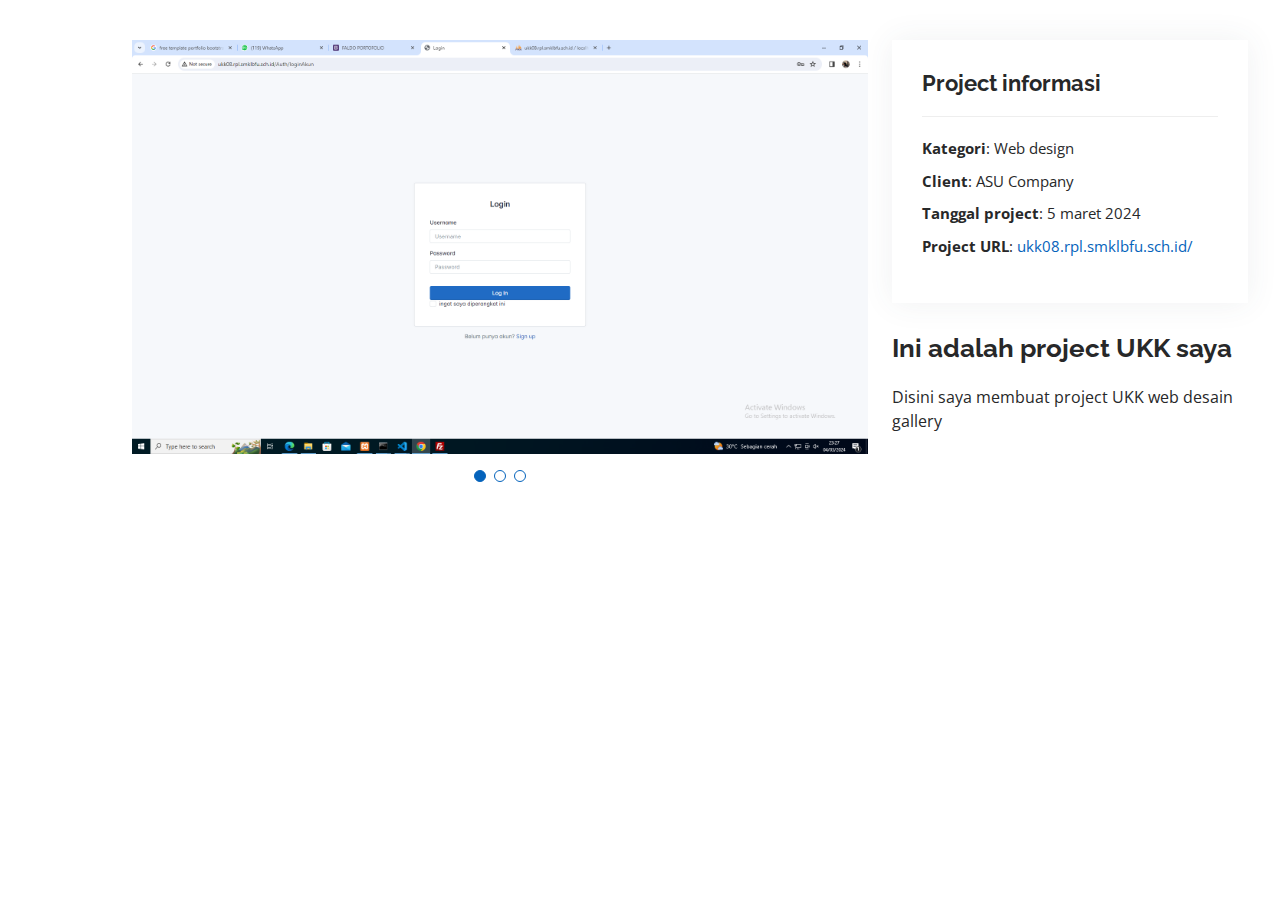
==== portfolio-details.html @ 5d3957c5 "mengirim data github" ====
<!DOCTYPE html>
<html lang="en">

<head>
  <meta charset="utf-8">
  <meta content="width=device-width, initial-scale=1.0" name="viewport">

  <title>Portfolio Details - Personal Bootstrap Template</title>
  <meta content="" name="description">
  <meta content="" name="keywords">

  <!-- Favicons -->
  <link href="assets/img/favicon.png" rel="icon">
  <link href="assets/img/apple-touch-icon.png" rel="apple-touch-icon">

  <!-- Google Fonts -->
  <link href="https://fonts.googleapis.com/css?family=Open+Sans:300,300i,400,400i,600,600i,700,700i|Raleway:300,300i,400,400i,500,500i,600,600i,700,700i|Poppins:300,300i,400,400i,500,500i,600,600i,700,700i" rel="stylesheet">

  <!-- Vendor CSS Files -->
  <link href="assets/vendor/aos/aos.css" rel="stylesheet">
  <link href="assets/vendor/bootstrap/css/bootstrap.min.css" rel="stylesheet">
  <link href="assets/vendor/bootstrap-icons/bootstrap-icons.css" rel="stylesheet">
  <link href="assets/vendor/boxicons/css/boxicons.min.css" rel="stylesheet">
  <link href="assets/vendor/glightbox/css/glightbox.min.css" rel="stylesheet">
  <link href="assets/vendor/swiper/swiper-bundle.min.css" rel="stylesheet">

  <!-- Template Main CSS File -->
  <link href="assets/css/style.css" rel="stylesheet">

  <!-- =======================================================
  * Template Name: MyResume
  * Updated: Jan 29 2024 with Bootstrap v5.3.2
  * Template URL: https://bootstrapmade.com/free-html-bootstrap-template-my-resume/
  * Author: BootstrapMade.com
  * License: https://bootstrapmade.com/license/
  ======================================================== -->
</head>

<body>

  <main id="main">

    <!-- ======= Portfolio Details Section ======= -->
    <section id="portfolio-details" class="portfolio-details">
      <div class="container">

        <div class="row gy-4">

          <div class="col-lg-8">
            <div class="portfolio-details-slider swiper">
              <div class="swiper-wrapper align-items-center">

                <div class="swiper-slide">
                  <img src="assets/img/Screenshot (2).png" alt="">
                </div>

                <div class="swiper-slide">
                  <img src="assets/img/Screenshot (3).png" alt="">
                </div>

                <div class="swiper-slide">
                  <img src="assets/img/Screenshot (4).png" alt="">
                </div>

              </div>
              <div class="swiper-pagination"></div>
            </div>
          </div>

          <div class="col-lg-4">
            <div class="portfolio-info">
              <h3>Project informasi</h3>
              <ul>
                <li><strong>Kategori</strong>: Web design</li>
                <li><strong>Client</strong>: ASU Company</li>
                <li><strong>Tanggal project</strong>: 5 maret 2024</li>
                <li><strong>Project URL</strong>: <a href="http://ukk08.rpl.smklbfu.sch.id/">ukk08.rpl.smklbfu.sch.id/</a></li>
              </ul>
            </div>
            <div class="portfolio-description">
              <h2>Ini adalah project UKK saya</h2>
              <p>
               Disini saya membuat project UKK web desain gallery
              </p>
            </div>
          </div>

        </div>

      </div>
    </section><!-- End Portfolio Details Section -->

  </main><!-- End #main -->

  <div id="preloader"></div>
  <a href="#" class="back-to-top d-flex align-items-center justify-content-center"><i class="bi bi-arrow-up-short"></i></a>

  <!-- Vendor JS Files -->
  <script src="assets/vendor/purecounter/purecounter_vanilla.js"></script>
  <script src="assets/vendor/aos/aos.js"></script>
  <script src="assets/vendor/bootstrap/js/bootstrap.bundle.min.js"></script>
  <script src="assets/vendor/glightbox/js/glightbox.min.js"></script>
  <script src="assets/vendor/isotope-layout/isotope.pkgd.min.js"></script>
  <script src="assets/vendor/swiper/swiper-bundle.min.js"></script>
  <script src="assets/vendor/typed.js/typed.umd.js"></script>
  <script src="assets/vendor/waypoints/noframework.waypoints.js"></script>
  <script src="assets/vendor/php-email-form/validate.js"></script>

  <!-- Template Main JS File -->
  <script src="assets/js/main.js"></script>

</body>

</html>
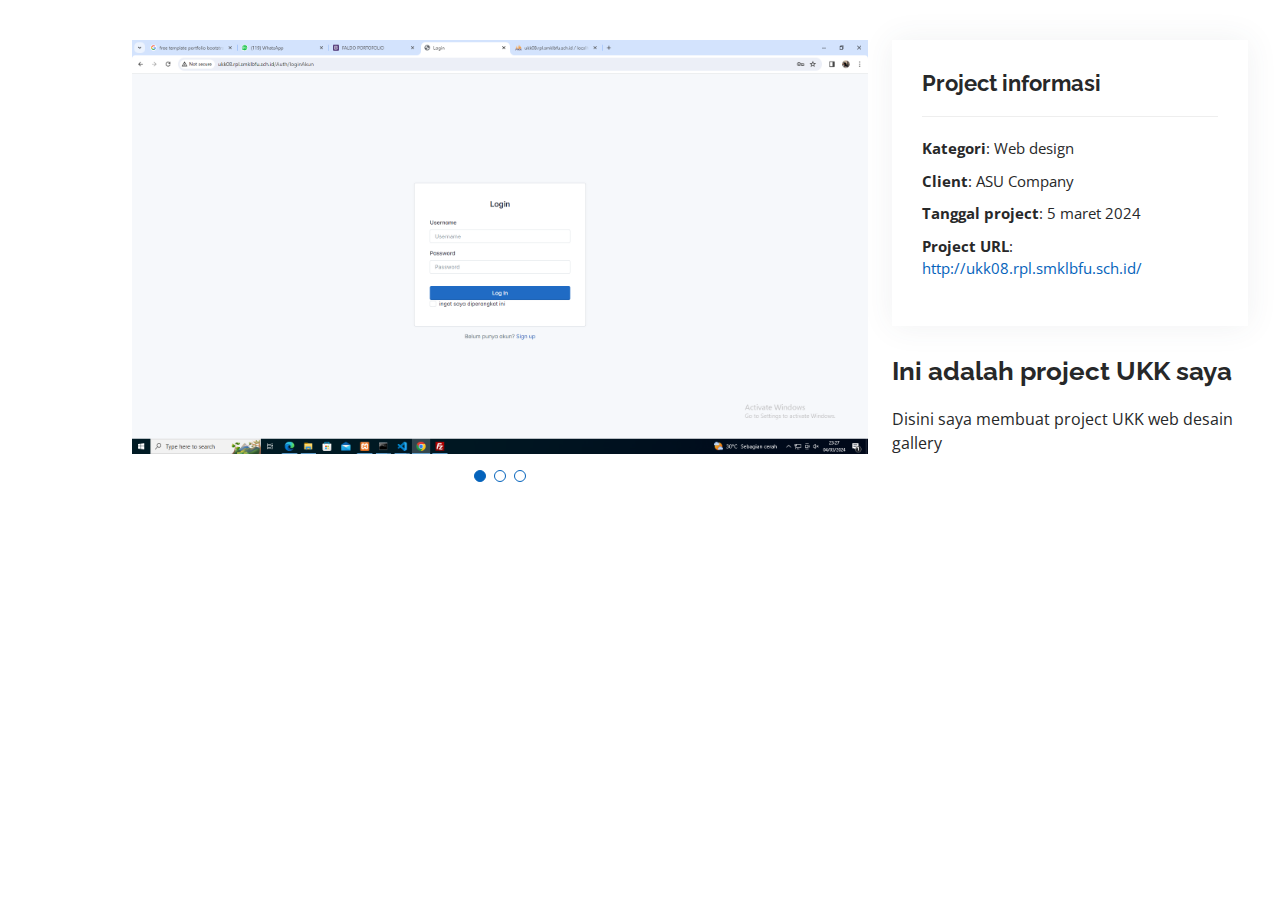
==== commit 7ca60c48: "Update portfolio-details.html" ====
--- a/portfolio-details.html
+++ b/portfolio-details.html
@@ -74,7 +74,7 @@
                 <li><strong>Kategori</strong>: Web design</li>
                 <li><strong>Client</strong>: ASU Company</li>
                 <li><strong>Tanggal project</strong>: 5 maret 2024</li>
-                <li><strong>Project URL</strong>: <a href="http://ukk08.rpl.smklbfu.sch.id/">ukk08.rpl.smklbfu.sch.id/</a></li>
+                <li><strong>Project URL</strong>: <a href="http://ukk08.rpl.smklbfu.sch.id/">http://ukk08.rpl.smklbfu.sch.id/</a></li>
               </ul>
             </div>
             <div class="portfolio-description">
@@ -111,4 +111,4 @@
 
 </body>
 
-</html>+</html>
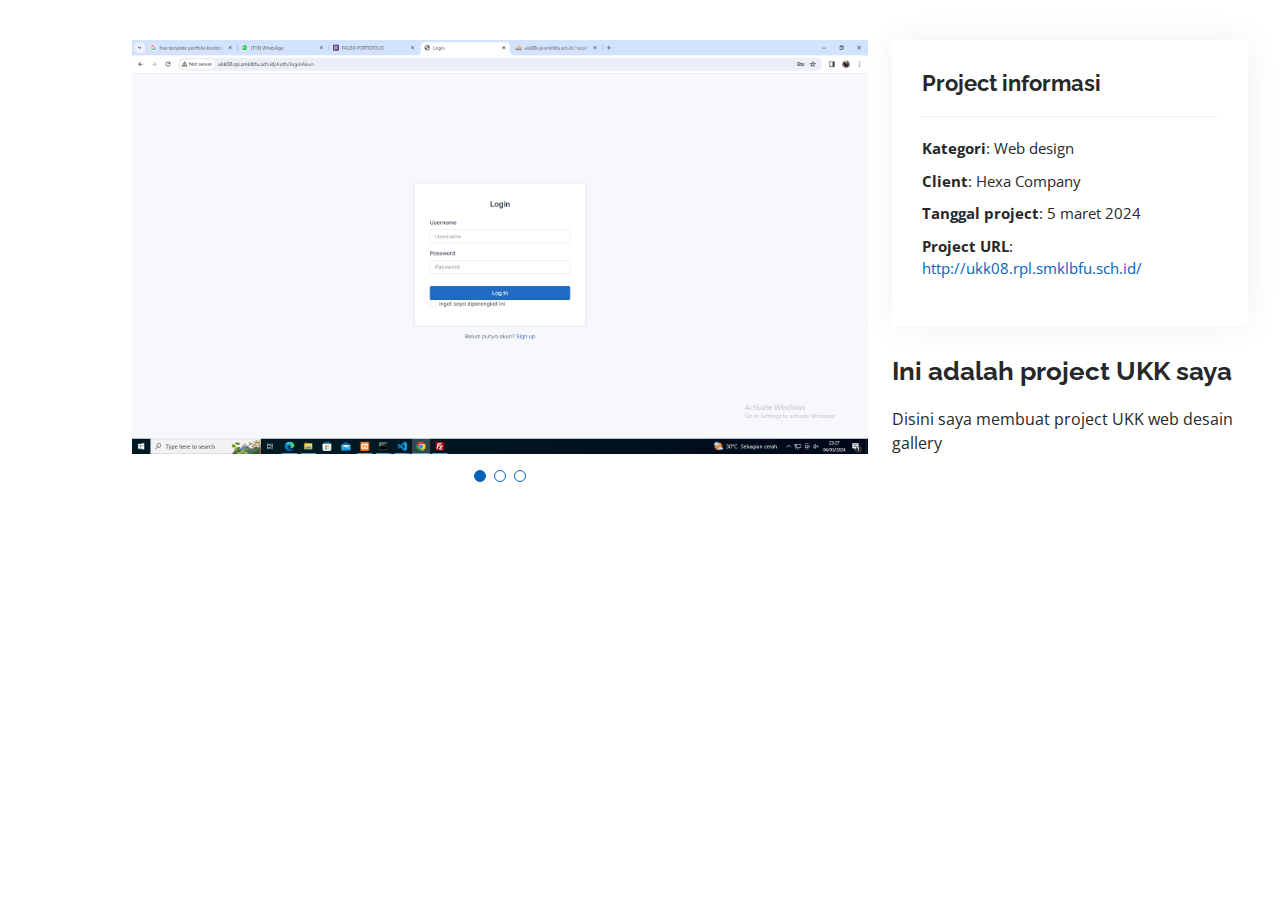
==== commit 967d1b92: "Update portfolio-details.html" ====
--- a/portfolio-details.html
+++ b/portfolio-details.html
@@ -72,7 +72,7 @@
               <h3>Project informasi</h3>
               <ul>
                 <li><strong>Kategori</strong>: Web design</li>
-                <li><strong>Client</strong>: ASU Company</li>
+                <li><strong>Client</strong>: Hexa Company</li>
                 <li><strong>Tanggal project</strong>: 5 maret 2024</li>
                 <li><strong>Project URL</strong>: <a href="http://ukk08.rpl.smklbfu.sch.id/">http://ukk08.rpl.smklbfu.sch.id/</a></li>
               </ul>
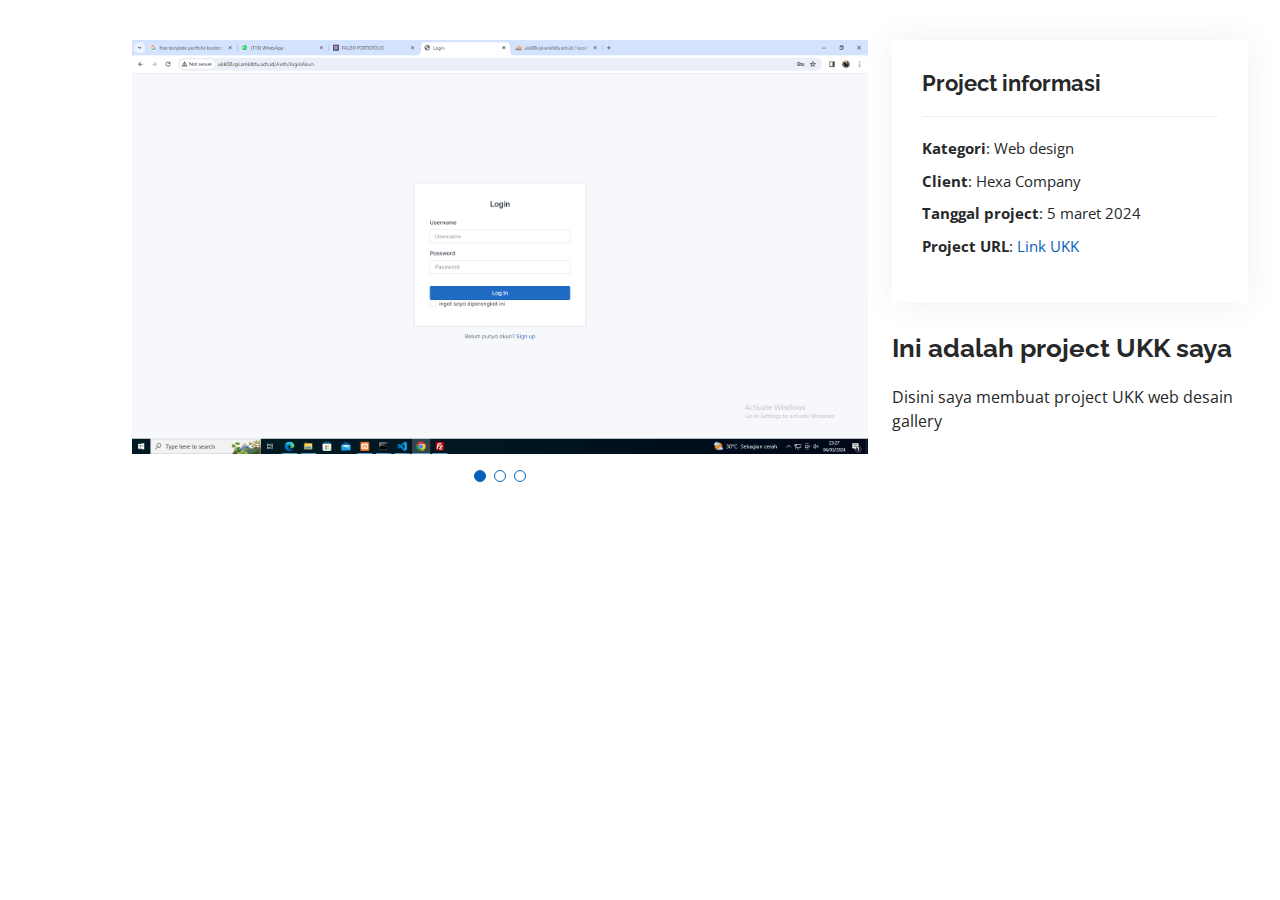
==== commit 2c373f1f: "Update portfolio-details.html" ====
--- a/portfolio-details.html
+++ b/portfolio-details.html
@@ -74,7 +74,7 @@
                 <li><strong>Kategori</strong>: Web design</li>
                 <li><strong>Client</strong>: Hexa Company</li>
                 <li><strong>Tanggal project</strong>: 5 maret 2024</li>
-                <li><strong>Project URL</strong>: <a href="http://ukk08.rpl.smklbfu.sch.id/">http://ukk08.rpl.smklbfu.sch.id/</a></li>
+                <li><strong>Project URL</strong>: <a href="http://ukk08.rpl.smklbfu.sch.id/">Link UKK</a></li>
               </ul>
             </div>
             <div class="portfolio-description">
